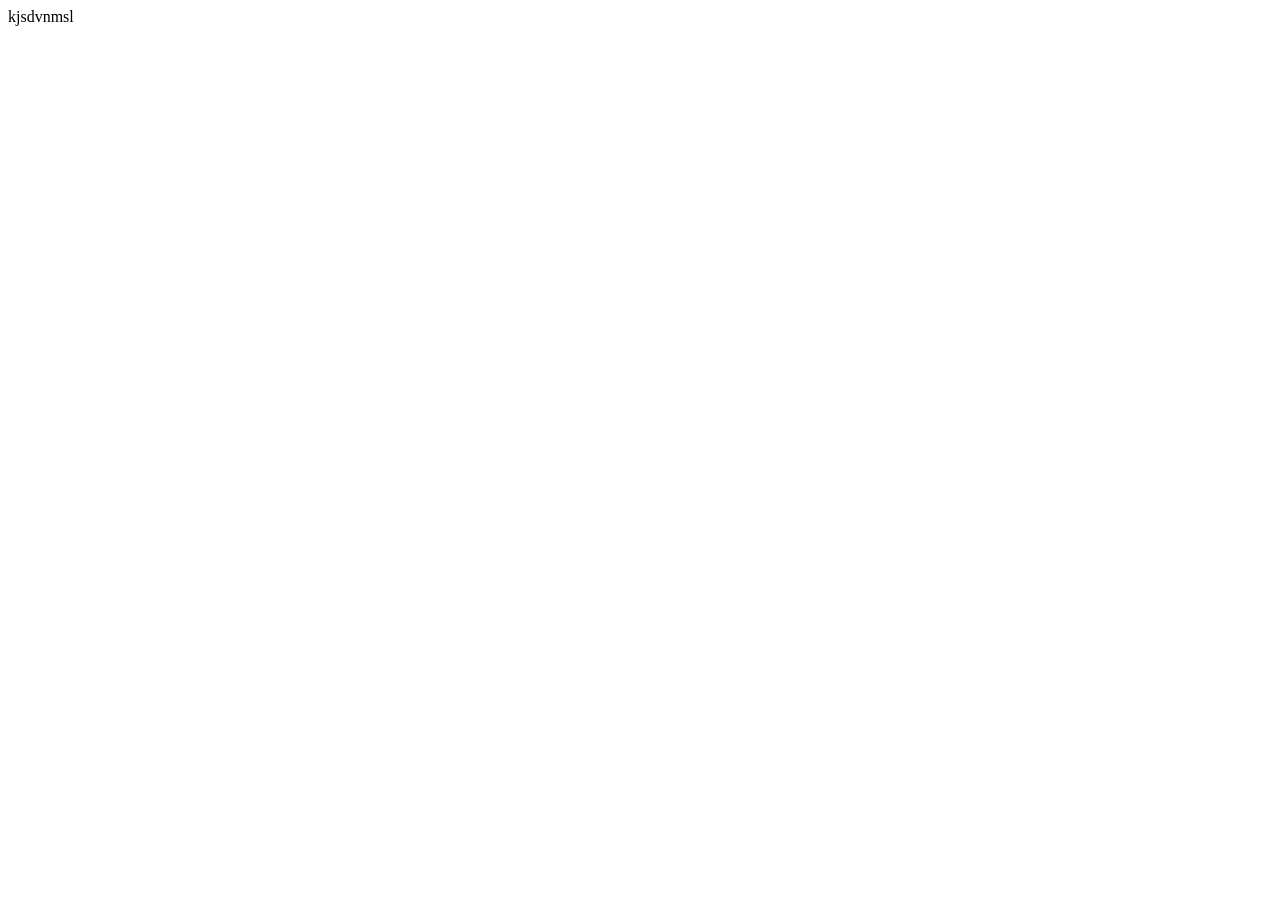
==== index.html @ e205ee7e "first commit" ====
<!DOCTYPE html>
<html lang="en">
<head>
    <meta charset="UTF-8">
    <meta name="viewport" content="width=device-width, initial-scale=1.0">
    <title>Document</title>
</head>
<body>
   kjsdvnmsl 
</body>
</html>
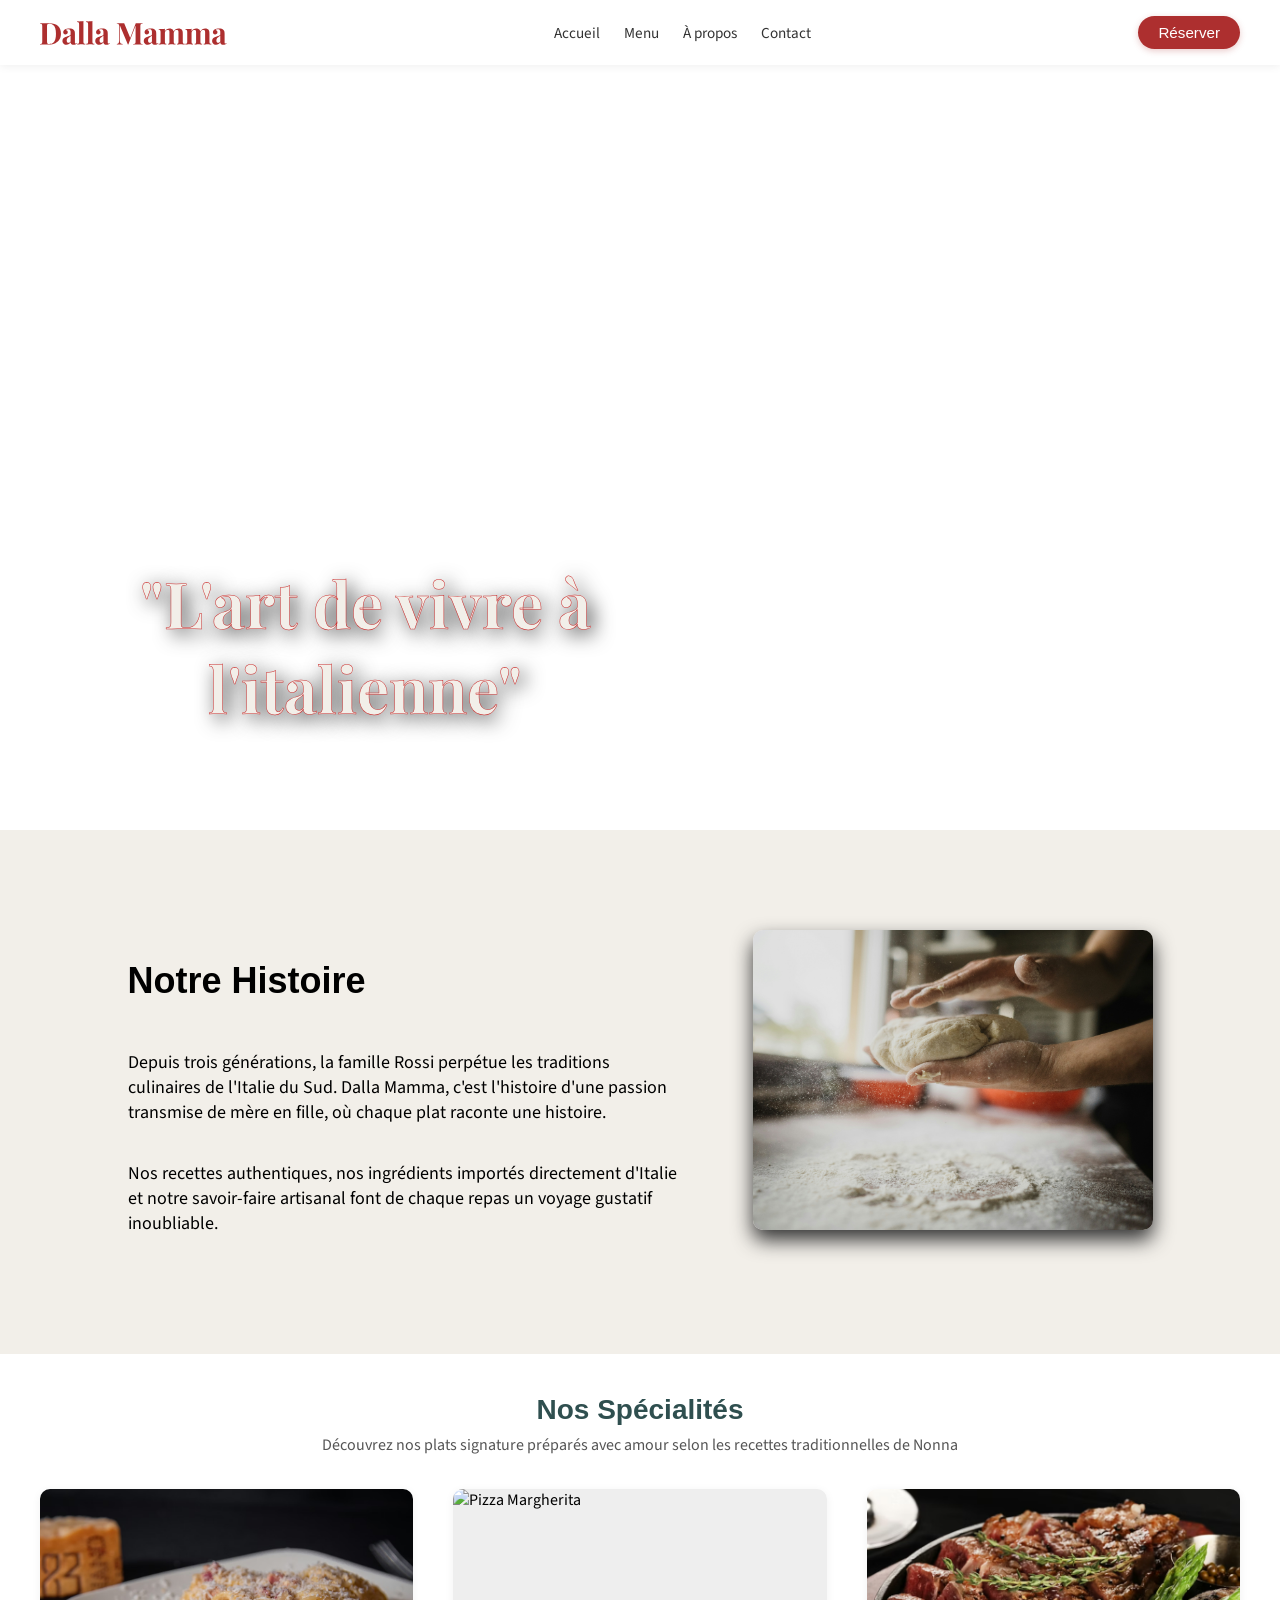
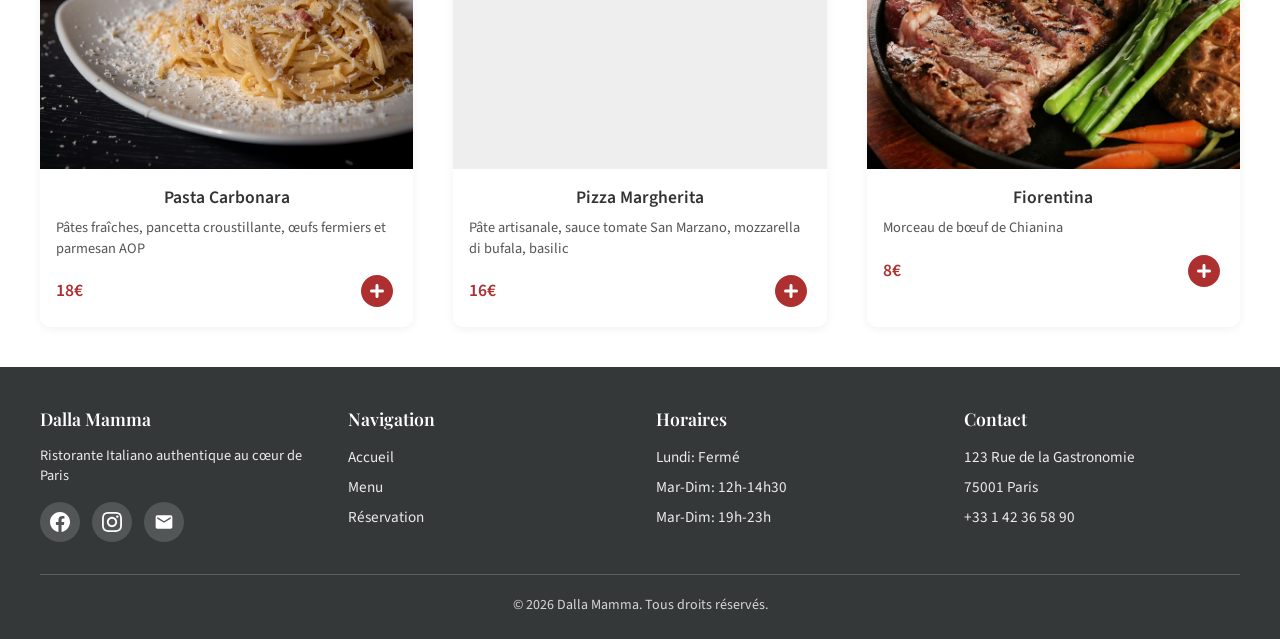
==== commit 1d637ecd: "html css 2.0" ====
--- a/index.html
+++ b/index.html
@@ -1,11 +1,139 @@
 <!DOCTYPE html>
-<html lang="en">
+<html lang="fr">
 <head>
     <meta charset="UTF-8">
     <meta name="viewport" content="width=device-width, initial-scale=1.0">
-    <title>Document</title>
+    <title>Dalla Mamma</title>
+    <link rel="stylesheet" href="style.css">
+    <link href="https://fonts.googleapis.com/css2?family=Playfair+Display:wght@500;600&family=Source+Sans+3:wght@400;600&display=swap" rel="stylesheet">
 </head>
 <body>
-   kjsdvnmsl 
+    
+    <header>
+        <nav>
+            <a href="index.html" class="nav-brand"><svg width="187" height="24" viewBox="0 0 187 24" fill="none" xmlns="http://www.w3.org/2000/svg"><path d="M9.27 2.25C13.21 2.25 16.14 3.15 18.06 4.95C19.98 6.73 20.94 9.29 20.94 12.63C20.94 14.81 20.47 16.72 19.53 18.36C18.59 19.98 17.22 21.24 15.42 22.14C13.64 23.04 11.5 23.49 9 23.49C8.68 23.49 8.26 23.48 7.74 23.46C7.22 23.44 6.68 23.43 6.12 23.43C5.56 23.41 5.06 23.4 4.62 23.4C3.74 23.4 2.87 23.41 2.01 23.43C1.17 23.43 0.5 23.45 0 23.49V22.89C0.64 22.85 1.12 22.77 1.44 22.65C1.76 22.53 1.97 22.29 2.07 21.93C2.19 21.57 2.25 21.03 2.25 20.31V5.43C2.25 4.69 2.19 4.15 2.07 3.81C1.97 3.45 1.75 3.21 1.41 3.09C1.09 2.95 0.62 2.87 0 2.85V2.25C0.5 2.27 1.17 2.3 2.01 2.34C2.87 2.36 3.72 2.36 4.56 2.34C5.28 2.32 6.09 2.3 6.99 2.28C7.91 2.26 8.67 2.25 9.27 2.25ZM9.24 2.79C8.32 2.79 7.72 2.96 7.44 3.3C7.16 3.64 7.02 4.33 7.02 5.37V20.37C7.02 21.41 7.16 22.1 7.44 22.44C7.74 22.78 8.35 22.95 9.27 22.95C10.95 22.95 12.27 22.56 13.23 21.78C14.21 20.98 14.91 19.82 15.33 18.3C15.75 16.78 15.96 14.93 15.96 12.75C15.96 10.51 15.73 8.66 15.27 7.2C14.83 5.72 14.12 4.62 13.14 3.9C12.16 3.16 10.86 2.79 9.24 2.79Z" fill="#AD2F2F"/><path d="M26.4259 23.7C25.5259 23.7 24.7759 23.53 24.1759 23.19C23.5759 22.85 23.1359 22.4 22.8559 21.84C22.5759 21.26 22.4359 20.63 22.4359 19.95C22.4359 19.09 22.6259 18.39 23.0059 17.85C23.4059 17.31 23.9159 16.87 24.5359 16.53C25.1559 16.19 25.8059 15.91 26.4859 15.69C27.1859 15.47 27.8459 15.26 28.4659 15.06C29.1059 14.84 29.6159 14.59 29.9959 14.31C30.3959 14.01 30.5959 13.63 30.5959 13.17V10.83C30.5959 10.31 30.5059 9.85 30.3259 9.45C30.1659 9.03 29.9059 8.71 29.5459 8.49C29.2059 8.27 28.7559 8.16 28.1959 8.16C27.7959 8.16 27.3959 8.22 26.9959 8.34C26.5959 8.44 26.2659 8.62 26.0059 8.88C26.5659 9.08 26.9959 9.39 27.2959 9.81C27.6159 10.21 27.7759 10.67 27.7759 11.19C27.7759 11.87 27.5359 12.41 27.0559 12.81C26.5959 13.21 26.0459 13.41 25.4059 13.41C24.6859 13.41 24.1359 13.19 23.7559 12.75C23.3959 12.29 23.2159 11.74 23.2159 11.1C23.2159 10.52 23.3559 10.04 23.6359 9.66C23.9359 9.28 24.3459 8.92 24.8659 8.58C25.4259 8.26 26.0959 8.01 26.8759 7.83C27.6759 7.65 28.5359 7.56 29.4559 7.56C30.3759 7.56 31.2059 7.66 31.9459 7.86C32.6859 8.04 33.3059 8.38 33.8059 8.88C34.2659 9.34 34.5659 9.91 34.7059 10.59C34.8459 11.25 34.9159 12.09 34.9159 13.11V21.27C34.9159 21.77 34.9659 22.12 35.0659 22.32C35.1659 22.5 35.3359 22.59 35.5759 22.59C35.7559 22.59 35.9259 22.54 36.0859 22.44C36.2659 22.34 36.4559 22.22 36.6559 22.08L36.9559 22.59C36.5359 22.95 36.0459 23.23 35.4859 23.43C34.9459 23.61 34.3359 23.7 33.6559 23.7C32.9159 23.7 32.3259 23.6 31.8859 23.4C31.4459 23.18 31.1259 22.89 30.9259 22.53C30.7459 22.17 30.6559 21.75 30.6559 21.27C30.1759 22.03 29.5959 22.63 28.9159 23.07C28.2359 23.49 27.4059 23.7 26.4259 23.7ZM28.5559 21.78C28.9559 21.78 29.3159 21.69 29.6359 21.51C29.9759 21.31 30.2959 20.99 30.5959 20.55V14.4C30.4159 14.7 30.1659 14.97 29.8459 15.21C29.5259 15.45 29.1859 15.7 28.8259 15.96C28.4659 16.2 28.1159 16.47 27.7759 16.77C27.4559 17.07 27.1959 17.44 26.9959 17.88C26.7959 18.32 26.6959 18.85 26.6959 19.47C26.6959 20.25 26.8659 20.83 27.2059 21.21C27.5459 21.59 27.9959 21.78 28.5559 21.78Z" fill="#AD2F2F"/><path d="M43.4333 0V20.7C43.4333 21.54 43.5733 22.11 43.8533 22.41C44.1533 22.71 44.6533 22.86 45.3533 22.86V23.49C44.9733 23.47 44.4033 23.45 43.6433 23.43C42.8833 23.39 42.1133 23.37 41.3333 23.37C40.5533 23.37 39.7633 23.39 38.9633 23.43C38.1833 23.45 37.5933 23.47 37.1933 23.49V22.86C37.8933 22.86 38.3833 22.71 38.6633 22.41C38.9633 22.11 39.1133 21.54 39.1133 20.7V3.6C39.1133 2.7 38.9733 2.04 38.6933 1.62C38.4333 1.18 37.9333 0.96 37.1933 0.96V0.330001C37.8333 0.39 38.4533 0.42 39.0533 0.42C39.8733 0.42 40.6533 0.39 41.3933 0.330001C42.1333 0.250001 42.8133 0.140001 43.4333 0Z" fill="#AD2F2F"/><path d="M52.4255 0V20.7C52.4255 21.54 52.5655 22.11 52.8455 22.41C53.1455 22.71 53.6455 22.86 54.3455 22.86V23.49C53.9655 23.47 53.3955 23.45 52.6355 23.43C51.8755 23.39 51.1055 23.37 50.3255 23.37C49.5455 23.37 48.7555 23.39 47.9555 23.43C47.1755 23.45 46.5855 23.47 46.1855 23.49V22.86C46.8855 22.86 47.3755 22.71 47.6555 22.41C47.9555 22.11 48.1055 21.54 48.1055 20.7V3.6C48.1055 2.7 47.9655 2.04 47.6855 1.62C47.4255 1.18 46.9255 0.96 46.1855 0.96V0.330001C46.8255 0.39 47.4455 0.42 48.0455 0.42C48.8655 0.42 49.6455 0.39 50.3855 0.330001C51.1255 0.250001 51.8055 0.140001 52.4255 0Z" fill="#AD2F2F"/><path d="M59.2619 23.7C58.3619 23.7 57.6119 23.53 57.0119 23.19C56.4119 22.85 55.9719 22.4 55.6919 21.84C55.4119 21.26 55.2719 20.63 55.2719 19.95C55.2719 19.09 55.4619 18.39 55.8419 17.85C56.2419 17.31 56.7519 16.87 57.3719 16.53C57.9919 16.19 58.6419 15.91 59.3219 15.69C60.0219 15.47 60.6819 15.26 61.3019 15.06C61.9419 14.84 62.4519 14.59 62.8319 14.31C63.2319 14.01 63.4319 13.63 63.4319 13.17V10.83C63.4319 10.31 63.3419 9.85 63.1619 9.45C63.0019 9.03 62.7419 8.71 62.3819 8.49C62.0419 8.27 61.5919 8.16 61.0319 8.16C60.6319 8.16 60.2319 8.22 59.8319 8.34C59.4319 8.44 59.1019 8.62 58.8419 8.88C59.4019 9.08 59.8319 9.39 60.1319 9.81C60.4519 10.21 60.6119 10.67 60.6119 11.19C60.6119 11.87 60.3719 12.41 59.8919 12.81C59.4319 13.21 58.8819 13.41 58.2419 13.41C57.5219 13.41 56.9719 13.19 56.5919 12.75C56.2319 12.29 56.0519 11.74 56.0519 11.1C56.0519 10.52 56.1919 10.04 56.4719 9.66C56.7719 9.28 57.1819 8.92 57.7019 8.58C58.2619 8.26 58.9319 8.01 59.7119 7.83C60.5119 7.65 61.3719 7.56 62.2919 7.56C63.2119 7.56 64.0419 7.66 64.7819 7.86C65.5219 8.04 66.1419 8.38 66.6419 8.88C67.1019 9.34 67.4019 9.91 67.5419 10.59C67.6819 11.25 67.7519 12.09 67.7519 13.11V21.27C67.7519 21.77 67.8019 22.12 67.9019 22.32C68.0019 22.5 68.1719 22.59 68.4119 22.59C68.5919 22.59 68.7619 22.54 68.9219 22.44C69.1019 22.34 69.2919 22.22 69.4919 22.08L69.7919 22.59C69.3719 22.95 68.8819 23.23 68.3219 23.43C67.7819 23.61 67.1719 23.7 66.4919 23.7C65.7519 23.7 65.1619 23.6 64.7219 23.4C64.2819 23.18 63.9619 22.89 63.7619 22.53C63.5819 22.17 63.4919 21.75 63.4919 21.27C63.0119 22.03 62.4319 22.63 61.7519 23.07C61.0719 23.49 60.2419 23.7 59.2619 23.7ZM61.3919 21.78C61.7919 21.78 62.1519 21.69 62.4719 21.51C62.8119 21.31 63.1319 20.99 63.4319 20.55V14.4C63.2519 14.7 63.0019 14.97 62.6819 15.21C62.3619 15.45 62.0219 15.7 61.6619 15.96C61.3019 16.2 60.9519 16.47 60.6119 16.77C60.2919 17.07 60.0319 17.44 59.8319 17.88C59.6319 18.32 59.5319 18.85 59.5319 19.47C59.5319 20.25 59.7019 20.83 60.0419 21.21C60.3819 21.59 60.8319 21.78 61.3919 21.78Z" fill="#AD2F2F"/><path d="M102.605 2.25V2.85C101.965 2.87 101.485 2.95 101.165 3.09C100.845 3.21 100.625 3.45 100.505 3.81C100.405 4.15 100.355 4.69 100.355 5.43V20.31C100.355 21.03 100.405 21.57 100.505 21.93C100.625 22.29 100.845 22.53 101.165 22.65C101.485 22.77 101.965 22.85 102.605 22.89V23.49C102.045 23.45 101.335 23.43 100.475 23.43C99.6347 23.41 98.7747 23.4 97.8947 23.4C96.9347 23.4 96.0347 23.41 95.1947 23.43C94.3547 23.43 93.6747 23.45 93.1547 23.49V22.89C93.8347 22.85 94.3447 22.77 94.6847 22.65C95.0447 22.53 95.2847 22.29 95.4047 21.93C95.5247 21.57 95.5847 21.03 95.5847 20.31V4.08H95.7947L88.3547 23.52H87.8747L79.7747 4.2V18.57C79.7747 19.67 79.8347 20.52 79.9547 21.12C80.0747 21.7 80.3347 22.12 80.7347 22.38C81.1547 22.62 81.8047 22.79 82.6847 22.89V23.49C82.3047 23.45 81.8047 23.43 81.1847 23.43C80.5647 23.41 79.9847 23.4 79.4447 23.4C78.9847 23.4 78.5147 23.41 78.0347 23.43C77.5547 23.43 77.1547 23.45 76.8347 23.49V22.89C77.4747 22.79 77.9547 22.62 78.2747 22.38C78.5947 22.14 78.8047 21.75 78.9047 21.21C79.0247 20.65 79.0847 19.89 79.0847 18.93V5.43C79.0847 4.69 79.0247 4.15 78.9047 3.81C78.8047 3.45 78.5847 3.21 78.2447 3.09C77.9247 2.95 77.4547 2.87 76.8347 2.85V2.25C77.1547 2.27 77.5547 2.29 78.0347 2.31C78.5147 2.33 78.9847 2.34 79.4447 2.34C80.3047 2.34 81.1447 2.33 81.9647 2.31C82.8047 2.29 83.5447 2.27 84.1847 2.25L90.4847 17.46L89.7347 18.15L95.7647 2.34C96.1047 2.34 96.4547 2.34 96.8147 2.34C97.1747 2.34 97.5347 2.34 97.8947 2.34C98.7747 2.34 99.6347 2.33 100.475 2.31C101.335 2.29 102.045 2.27 102.605 2.25Z" fill="#AD2F2F"/><path d="M107.772 23.7C106.872 23.7 106.122 23.53 105.522 23.19C104.922 22.85 104.482 22.4 104.202 21.84C103.922 21.26 103.782 20.63 103.782 19.95C103.782 19.09 103.972 18.39 104.352 17.85C104.752 17.31 105.262 16.87 105.882 16.53C106.502 16.19 107.152 15.91 107.832 15.69C108.532 15.47 109.192 15.26 109.812 15.06C110.452 14.84 110.962 14.59 111.342 14.31C111.742 14.01 111.942 13.63 111.942 13.17V10.83C111.942 10.31 111.852 9.85 111.672 9.45C111.512 9.03 111.252 8.71 110.892 8.49C110.552 8.27 110.102 8.16 109.542 8.16C109.142 8.16 108.742 8.22 108.342 8.34C107.942 8.44 107.612 8.62 107.352 8.88C107.912 9.08 108.342 9.39 108.642 9.81C108.962 10.21 109.122 10.67 109.122 11.19C109.122 11.87 108.882 12.41 108.402 12.81C107.942 13.21 107.392 13.41 106.752 13.41C106.032 13.41 105.482 13.19 105.102 12.75C104.742 12.29 104.562 11.74 104.562 11.1C104.562 10.52 104.702 10.04 104.982 9.66C105.282 9.28 105.692 8.92 106.212 8.58C106.772 8.26 107.442 8.01 108.222 7.83C109.022 7.65 109.882 7.56 110.802 7.56C111.722 7.56 112.552 7.66 113.292 7.86C114.032 8.04 114.652 8.38 115.152 8.88C115.612 9.34 115.912 9.91 116.052 10.59C116.192 11.25 116.262 12.09 116.262 13.11V21.27C116.262 21.77 116.312 22.12 116.412 22.32C116.512 22.5 116.682 22.59 116.922 22.59C117.102 22.59 117.272 22.54 117.432 22.44C117.612 22.34 117.802 22.22 118.002 22.08L118.302 22.59C117.882 22.95 117.392 23.23 116.832 23.43C116.292 23.61 115.682 23.7 115.002 23.7C114.262 23.7 113.672 23.6 113.232 23.4C112.792 23.18 112.472 22.89 112.272 22.53C112.092 22.17 112.002 21.75 112.002 21.27C111.522 22.03 110.942 22.63 110.262 23.07C109.582 23.49 108.752 23.7 107.772 23.7ZM109.902 21.78C110.302 21.78 110.662 21.69 110.982 21.51C111.322 21.31 111.642 20.99 111.942 20.55V14.4C111.762 14.7 111.512 14.97 111.192 15.21C110.872 15.45 110.532 15.7 110.172 15.96C109.812 16.2 109.462 16.47 109.122 16.77C108.802 17.07 108.542 17.44 108.342 17.88C108.142 18.32 108.042 18.85 108.042 19.47C108.042 20.25 108.212 20.83 108.552 21.21C108.892 21.59 109.342 21.78 109.902 21.78Z" fill="#AD2F2F"/><path d="M129.549 7.56C130.389 7.56 131.069 7.67 131.589 7.89C132.109 8.09 132.529 8.37 132.849 8.73C133.169 9.11 133.399 9.61 133.539 10.23C133.679 10.83 133.749 11.63 133.749 12.63V20.7C133.749 21.54 133.879 22.11 134.139 22.41C134.399 22.71 134.849 22.86 135.489 22.86V23.49C135.129 23.47 134.579 23.45 133.839 23.43C133.119 23.39 132.409 23.37 131.709 23.37C130.989 23.37 130.279 23.39 129.579 23.43C128.879 23.45 128.349 23.47 127.989 23.49V22.86C128.529 22.86 128.899 22.71 129.099 22.41C129.319 22.11 129.429 21.54 129.429 20.7V11.37C129.429 10.87 129.389 10.44 129.309 10.08C129.229 9.7 129.069 9.41 128.829 9.21C128.609 8.99 128.269 8.88 127.809 8.88C127.289 8.88 126.809 9.03 126.369 9.33C125.929 9.63 125.569 10.05 125.289 10.59C125.029 11.11 124.899 11.7 124.899 12.36V20.7C124.899 21.54 125.009 22.11 125.229 22.41C125.449 22.71 125.819 22.86 126.339 22.86V23.49C126.019 23.47 125.519 23.45 124.839 23.43C124.179 23.39 123.499 23.37 122.799 23.37C122.039 23.37 121.259 23.39 120.459 23.43C119.659 23.45 119.059 23.47 118.659 23.49V22.86C119.359 22.86 119.849 22.71 120.129 22.41C120.429 22.11 120.579 21.54 120.579 20.7V11.25C120.579 10.35 120.439 9.69 120.159 9.27C119.899 8.83 119.399 8.61 118.659 8.61V7.98C119.299 8.04 119.919 8.07 120.519 8.07C121.359 8.07 122.139 8.04 122.859 7.98C123.599 7.9 124.279 7.79 124.899 7.65V10.35C125.379 9.35 126.029 8.64 126.849 8.22C127.669 7.78 128.569 7.56 129.549 7.56ZM138.579 7.56C139.419 7.56 140.099 7.67 140.619 7.89C141.139 8.09 141.559 8.37 141.879 8.73C142.199 9.11 142.429 9.61 142.569 10.23C142.709 10.83 142.779 11.63 142.779 12.63V20.7C142.779 21.54 142.919 22.11 143.199 22.41C143.499 22.71 143.999 22.86 144.699 22.86V23.49C144.319 23.47 143.749 23.45 142.989 23.43C142.229 23.39 141.479 23.37 140.739 23.37C140.019 23.37 139.309 23.39 138.609 23.43C137.909 23.45 137.379 23.47 137.019 23.49V22.86C137.559 22.86 137.929 22.71 138.129 22.41C138.349 22.11 138.459 21.54 138.459 20.7V11.37C138.459 10.87 138.409 10.44 138.309 10.08C138.229 9.7 138.059 9.41 137.799 9.21C137.559 8.99 137.179 8.88 136.659 8.88C136.139 8.88 135.659 9.04 135.219 9.36C134.779 9.68 134.419 10.11 134.139 10.65C133.879 11.19 133.739 11.79 133.719 12.45L133.569 10.62C134.109 9.42 134.819 8.61 135.699 8.19C136.599 7.77 137.559 7.56 138.579 7.56Z" fill="#AD2F2F"/><path d="M156.207 7.56C157.047 7.56 157.727 7.67 158.247 7.89C158.767 8.09 159.187 8.37 159.507 8.73C159.827 9.11 160.057 9.61 160.197 10.23C160.337 10.83 160.407 11.63 160.407 12.63V20.7C160.407 21.54 160.537 22.11 160.797 22.41C161.057 22.71 161.507 22.86 162.147 22.86V23.49C161.787 23.47 161.237 23.45 160.497 23.43C159.777 23.39 159.067 23.37 158.367 23.37C157.647 23.37 156.937 23.39 156.237 23.43C155.537 23.45 155.007 23.47 154.647 23.49V22.86C155.187 22.86 155.557 22.71 155.757 22.41C155.977 22.11 156.087 21.54 156.087 20.7V11.37C156.087 10.87 156.047 10.44 155.967 10.08C155.887 9.7 155.727 9.41 155.487 9.21C155.267 8.99 154.927 8.88 154.467 8.88C153.947 8.88 153.467 9.03 153.027 9.33C152.587 9.63 152.227 10.05 151.947 10.59C151.687 11.11 151.557 11.7 151.557 12.36V20.7C151.557 21.54 151.667 22.11 151.887 22.41C152.107 22.71 152.477 22.86 152.997 22.86V23.49C152.677 23.47 152.177 23.45 151.497 23.43C150.837 23.39 150.157 23.37 149.457 23.37C148.697 23.37 147.917 23.39 147.117 23.43C146.317 23.45 145.717 23.47 145.317 23.49V22.86C146.017 22.86 146.507 22.71 146.787 22.41C147.087 22.11 147.237 21.54 147.237 20.7V11.25C147.237 10.35 147.097 9.69 146.817 9.27C146.557 8.83 146.057 8.61 145.317 8.61V7.98C145.957 8.04 146.577 8.07 147.177 8.07C148.017 8.07 148.797 8.04 149.517 7.98C150.257 7.9 150.937 7.79 151.557 7.65V10.35C152.037 9.35 152.687 8.64 153.507 8.22C154.327 7.78 155.227 7.56 156.207 7.56ZM165.237 7.56C166.077 7.56 166.757 7.67 167.277 7.89C167.797 8.09 168.217 8.37 168.537 8.73C168.857 9.11 169.087 9.61 169.227 10.23C169.367 10.83 169.437 11.63 169.437 12.63V20.7C169.437 21.54 169.577 22.11 169.857 22.41C170.157 22.71 170.657 22.86 171.357 22.86V23.49C170.977 23.47 170.407 23.45 169.647 23.43C168.887 23.39 168.137 23.37 167.397 23.37C166.677 23.37 165.967 23.39 165.267 23.43C164.567 23.45 164.037 23.47 163.677 23.49V22.86C164.217 22.86 164.587 22.71 164.787 22.41C165.007 22.11 165.117 21.54 165.117 20.7V11.37C165.117 10.87 165.067 10.44 164.967 10.08C164.887 9.7 164.717 9.41 164.457 9.21C164.217 8.99 163.837 8.88 163.317 8.88C162.797 8.88 162.317 9.04 161.877 9.36C161.437 9.68 161.077 10.11 160.797 10.65C160.537 11.19 160.397 11.79 160.377 12.45L160.227 10.62C160.767 9.42 161.477 8.61 162.357 8.19C163.257 7.77 164.217 7.56 165.237 7.56Z" fill="#AD2F2F"/><path d="M176.115 23.7C175.215 23.7 174.465 23.53 173.865 23.19C173.265 22.85 172.825 22.4 172.545 21.84C172.265 21.26 172.125 20.63 172.125 19.95C172.125 19.09 172.315 18.39 172.695 17.85C173.095 17.31 173.605 16.87 174.225 16.53C174.845 16.19 175.495 15.91 176.175 15.69C176.875 15.47 177.535 15.26 178.155 15.06C178.795 14.84 179.305 14.59 179.685 14.31C180.085 14.01 180.285 13.63 180.285 13.17V10.83C180.285 10.31 180.195 9.85 180.015 9.45C179.855 9.03 179.595 8.71 179.235 8.49C178.895 8.27 178.445 8.16 177.885 8.16C177.485 8.16 177.085 8.22 176.685 8.34C176.285 8.44 175.955 8.62 175.695 8.88C176.255 9.08 176.685 9.39 176.985 9.81C177.305 10.21 177.465 10.67 177.465 11.19C177.465 11.87 177.225 12.41 176.745 12.81C176.285 13.21 175.735 13.41 175.095 13.41C174.375 13.41 173.825 13.19 173.445 12.75C173.085 12.29 172.905 11.74 172.905 11.1C172.905 10.52 173.045 10.04 173.325 9.66C173.625 9.28 174.035 8.92 174.555 8.58C175.115 8.26 175.785 8.01 176.565 7.83C177.365 7.65 178.225 7.56 179.145 7.56C180.065 7.56 180.895 7.66 181.635 7.86C182.375 8.04 182.995 8.38 183.495 8.88C183.955 9.34 184.255 9.91 184.395 10.59C184.535 11.25 184.605 12.09 184.605 13.11V21.27C184.605 21.77 184.655 22.12 184.755 22.32C184.855 22.5 185.025 22.59 185.265 22.59C185.445 22.59 185.615 22.54 185.775 22.44C185.955 22.34 186.145 22.22 186.345 22.08L186.645 22.59C186.225 22.95 185.735 23.23 185.175 23.43C184.635 23.61 184.025 23.7 183.345 23.7C182.605 23.7 182.015 23.6 181.575 23.4C181.135 23.18 180.815 22.89 180.615 22.53C180.435 22.17 180.345 21.75 180.345 21.27C179.865 22.03 179.285 22.63 178.605 23.07C177.925 23.49 177.095 23.7 176.115 23.7ZM178.245 21.78C178.645 21.78 179.005 21.69 179.325 21.51C179.665 21.31 179.985 20.99 180.285 20.55V14.4C180.105 14.7 179.855 14.97 179.535 15.21C179.215 15.45 178.875 15.7 178.515 15.96C178.155 16.2 177.805 16.47 177.465 16.77C177.145 17.07 176.885 17.44 176.685 17.88C176.485 18.32 176.385 18.85 176.385 19.47C176.385 20.25 176.555 20.83 176.895 21.21C177.235 21.59 177.685 21.78 178.245 21.78Z" fill="#AD2F2F"/></svg></a>
+            <ul>
+                <li><a href="index.html">Accueil</a></li>
+                <li><a href="Menu.html">Menu</a></li>
+                <li><a href="about.html">À propos</a></li>
+                <li><a href="contact.html">Contact</a></li>
+            </ul>
+            <button type="button" class="nav-cta">Réserver</button>
+        </nav>
+
+    </header>
+
+    <main>
+
+        <section id="zone-flot">
+            <h1>"L'art de vivre à l'italienne" </h1>
+        </section>
+
+        <section id="notre_histoire">
+
+            <article>
+                
+                <h2>Notre Histoire</h2>
+                <p>Depuis trois générations, la famille Rossi perpétue les traditions 
+                    culinaires de l'Italie du Sud. Dalla Mamma, c'est l'histoire d'une 
+                    passion transmise de mère en fille, où chaque plat raconte une 
+                    histoire.</p>
+
+                    <p>Nos recettes authentiques, nos ingrédients importés directement 
+                        d'Italie et notre savoir-faire artisanal font de chaque repas un 
+                        voyage gustatif inoubliable.</p>
+
+            </article>
+
+            <img src="img/impasto.jpg" alt="patte a pizza">
+
+        </section>
+
+        <section class="main-menu">
+
+            <h2>Nos Spécialités</h2>
+            <h3>Découvrez nos plats signature préparés avec amour selon les recettes traditionnelles de Nonna</h3>
+
+            <div class="menu-grid">
+                <figure class="carte-plat">
+                    <img src="img/carbonara.png" alt="Pasta Carbonara">
+                    <div class="carte-contenu">
+                        <h3>Pasta Carbonara</h3>
+                        <p>Pâtes fraîches, pancetta croustillante, œufs fermiers et parmesan AOP</p>
+                        <div class="carte-bas">
+                            <span class="prix">18€</span>
+                            <button type="button" class="bouton-plus"><svg width="20" height="20" viewBox="0 0 20 20" fill="none"><path d="M10 20C12.6522 20 15.1957 18.9464 17.0711 17.0711C18.9464 15.1957 20 12.6522 20 10C20 7.34784 18.9464 4.8043 17.0711 2.92893C15.1957 1.05357 12.6522 0 10 0C7.34784 0 4.8043 1.05357 2.92893 2.92893C1.05357 4.8043 0 7.34784 0 10C0 12.6522 1.05357 15.1957 2.92893 17.0711C4.8043 18.9464 7.34784 20 10 20ZM9.0625 13.4375V10.9375H6.5625C6.04297 10.9375 5.625 10.5195 5.625 10C5.625 9.48047 6.04297 9.0625 6.5625 9.0625H9.0625V6.5625C9.0625 6.04297 9.48047 5.625 10 5.625C10.5195 5.625 10.9375 6.04297 10.9375 6.5625V9.0625H13.4375C13.957 9.0625 14.375 9.48047 14.375 10C14.375 10.5195 13.957 10.9375 13.4375 10.9375H10.9375V13.4375C10.9375 13.957 10.5195 14.375 10 14.375C9.48047 14.375 9.0625 13.957 9.0625 13.4375Z" fill="#AD2F2F"/></svg></button>
+                        </div>
+                    </div>
+                </figure>
+                <figure class="carte-plat">
+                    <img src="img/pizza-margharita.png" alt="Pizza Margherita">
+                    <div class="carte-contenu">
+                        <h3>Pizza Margherita</h3>
+                        <p>Pâte artisanale, sauce tomate San Marzano, mozzarella di bufala, basilic</p>
+                        <div class="carte-bas">
+                            <span class="prix">16€</span>
+                            <button type="button" class="bouton-plus"><svg width="20" height="20" viewBox="0 0 20 20" fill="none"><path d="M10 20C12.6522 20 15.1957 18.9464 17.0711 17.0711C18.9464 15.1957 20 12.6522 20 10C20 7.34784 18.9464 4.8043 17.0711 2.92893C15.1957 1.05357 12.6522 0 10 0C7.34784 0 4.8043 1.05357 2.92893 2.92893C1.05357 4.8043 0 7.34784 0 10C0 12.6522 1.05357 15.1957 2.92893 17.0711C4.8043 18.9464 7.34784 20 10 20ZM9.0625 13.4375V10.9375H6.5625C6.04297 10.9375 5.625 10.5195 5.625 10C5.625 9.48047 6.04297 9.0625 6.5625 9.0625H9.0625V6.5625C9.0625 6.04297 9.48047 5.625 10 5.625C10.5195 5.625 10.9375 6.04297 10.9375 6.5625V9.0625H13.4375C13.957 9.0625 14.375 9.48047 14.375 10C14.375 10.5195 13.957 10.9375 13.4375 10.9375H10.9375V13.4375C10.9375 13.957 10.5195 14.375 10 14.375C9.48047 14.375 9.0625 13.957 9.0625 13.4375Z" fill="#AD2F2F"/></svg></button>
+                        </div>
+                    </div>
+                </figure>
+                <figure class="carte-plat">
+                    <img src="img/fiorentina.png" alt="Fiorentina">
+                    <div class="carte-contenu">
+                        <h3>Fiorentina</h3>
+                        <p>Morceau de bœuf de Chianina</p>
+                        <div class="carte-bas">
+                            <span class="prix">8€</span>
+                            <button type="button" class="bouton-plus"><svg width="20" height="20" viewBox="0 0 20 20" fill="none"><path d="M10 20C12.6522 20 15.1957 18.9464 17.0711 17.0711C18.9464 15.1957 20 12.6522 20 10C20 7.34784 18.9464 4.8043 17.0711 2.92893C15.1957 1.05357 12.6522 0 10 0C7.34784 0 4.8043 1.05357 2.92893 2.92893C1.05357 4.8043 0 7.34784 0 10C0 12.6522 1.05357 15.1957 2.92893 17.0711C4.8043 18.9464 7.34784 20 10 20ZM9.0625 13.4375V10.9375H6.5625C6.04297 10.9375 5.625 10.5195 5.625 10C5.625 9.48047 6.04297 9.0625 6.5625 9.0625H9.0625V6.5625C9.0625 6.04297 9.48047 5.625 10 5.625C10.5195 5.625 10.9375 6.04297 10.9375 6.5625V9.0625H13.4375C13.957 9.0625 14.375 9.48047 14.375 10C14.375 10.5195 13.957 10.9375 13.4375 10.9375H10.9375V13.4375C10.9375 13.957 10.5195 14.375 10 14.375C9.48047 14.375 9.0625 13.957 9.0625 13.4375Z" fill="#AD2F2F"/></svg></button>
+                        </div>
+                    </div>
+                </figure>
+
+        </section>
+
+    </main>
+
+    <footer>
+        <div class="footer-wrap">
+            <div class="footer-grid">
+                <div class="footer-col footer-brand">
+                    <h3 class="footer-title">Dalla Mamma</h3>
+                    <p class="footer-tagline">Ristorante Italiano authentique au cœur de Paris</p>
+                    <div class="footer-social">
+                        <a href="#" class="footer-icon"><svg width="20" height="20" viewBox="0 0 24 24" fill="#fff"><path d="M24 12.073c0-6.627-5.373-12-12-12s-12 5.373-12 12c0 5.99 4.388 10.954 10.125 11.854v-8.385H7.078v-3.47h3.047V9.43c0-3.007 1.792-4.669 4.533-4.669 1.312 0 2.686.235 2.686.235v2.953H15.83c-1.491 0-1.956.925-1.956 1.874v2.25h3.328l-.532 3.47h-2.796v8.385C19.612 23.027 24 18.062 24 12.073z"/></svg></a>
+                        <a href="#" class="footer-icon"><svg width="20" height="20" viewBox="0 0 24 24" fill="#fff"><path d="M12 2.163c3.204 0 3.584.012 4.85.07 3.252.148 4.771 1.691 4.919 4.919.058 1.265.069 1.645.069 4.849 0 3.205-.012 3.584-.069 4.849-.149 3.225-1.664 4.771-4.919 4.919-1.266.058-1.644.07-4.85.07-3.204 0-3.584-.012-4.849-.07-3.26-.149-4.771-1.699-4.919-4.92-.058-1.265-.07-1.644-.07-4.849 0-3.204.013-3.583.07-4.849.149-3.227 1.664-4.771 4.919-4.919 1.266-.057 1.645-.069 4.849-.069zm0-2.163c-3.259 0-3.667.014-4.947.072-4.358.2-6.78 2.618-6.98 6.98-.059 1.281-.073 1.689-.073 4.948 0 3.259.014 3.668.072 4.948.2 4.358 2.618 6.78 6.98 6.98 1.281.058 1.689.072 4.948.072 3.259 0 3.668-.014 4.948-.072 4.354-.2 6.782-2.618 6.979-6.98.059-1.28.073-1.689.073-4.948 0-3.259-.014-3.667-.072-4.947-.196-4.354-2.617-6.78-6.979-6.98-1.281-.059-1.69-.073-4.949-.073zm0 5.838c-3.403 0-6.162 2.759-6.162 6.162s2.759 6.163 6.162 6.163 6.162-2.759 6.162-6.163c0-3.403-2.759-6.162-6.162-6.162zm0 10.162c-2.209 0-4-1.79-4-4 0-2.209 1.791-4 4-4s4 1.791 4 4c0 2.21-1.791 4-4 4zm6.406-11.845c-.796 0-1.441.645-1.441 1.44s.645 1.44 1.441 1.44c.795 0 1.439-.645 1.439-1.44s-.644-1.44-1.439-1.44z"/></svg></a>
+                        <a href="contact.html" class="footer-icon"><svg width="20" height="20" viewBox="0 0 24 24" fill="#fff"><path d="M20 4H4c-1.1 0-2 .9-2 2v12c0 1.1.9 2 2 2h16c1.1 0 2-.9 2-2V6c0-1.1-.9-2-2-2zm0 4l-8 5-8-5V6l8 5 8-5v2z"/></svg></a>
+                    </div>
+                </div>
+                <div class="footer-col">
+                    <h3 class="footer-title">Navigation</h3>
+                    <ul class="footer-links">
+                        <li><a href="index.html">Accueil</a></li>
+                        <li><a href="Menu.html">Menu</a></li>
+                        <li><a href="contact.html">Réservation</a></li>
+                    </ul>
+                </div>
+                <div class="footer-col">
+                    <h3 class="footer-title">Horaires</h3>
+                    <ul class="footer-list">
+                        <li>Lundi: Fermé</li>
+                        <li>Mar-Dim: 12h-14h30</li>
+                        <li>Mar-Dim: 19h-23h</li>
+                    </ul>
+                </div>
+                <div class="footer-col">
+                    <h3 class="footer-title">Contact</h3>
+                    <ul class="footer-list">
+                        <li>123 Rue de la Gastronomie</li>
+                        <li>75001 Paris</li>
+                        <li>+33 1 42 36 58 90</li>
+                    </ul>
+                </div>
+            </div>
+            <hr class="footer-divider">
+            <p class="footer-copy">© 2026 Dalla Mamma. Tous droits réservés.</p>
+        </div>
+    </footer>
+
 </body>
 </html>
--- a/style.css
+++ b/style.css
@@ -0,0 +1,372 @@
+html, body {
+    margin: 0;
+    padding: 0;
+    font-family: "Source Sans 3", sans-serif;
+    
+  }
+
+  h1, h2, h3, .nav-brand {
+    font-family: "Playfair Display", Georgia, serif;
+  }
+
+  h1 {
+    text-align: center;
+    color: #f2efe9;
+    font-size: 64px;
+    margin: 400px 550px 0 0;
+    text-shadow: 5px 5px 20px rgba(0,0,0,0.8);
+    -webkit-text-stroke: 0.5px rgb(204, 44, 44);
+  }
+
+  h2 {
+    font-size: 36px;
+    font-family: sans-serif;
+  }
+
+  p {
+    font-size: 18px
+}
+
+  header {
+    position: fixed;
+    top: 0;
+    left: 0;
+    right: 0;
+    z-index: 100;
+    width: 100%;
+    background-color: white;
+    box-shadow: 0 2px 8px rgba(0,0,0,0.06);
+  }
+
+  body {
+    padding-top: 60px;
+  }
+
+
+
+  header nav {
+    display: flex;
+    align-items: center;
+    justify-content: space-between;
+    max-width: 1200px;
+    margin-left: auto;
+    margin-right: auto;
+    padding: 1rem 1.5rem;
+    gap: 1.5rem;
+  }
+
+  .nav-brand {
+    font-size: 1.4rem;
+    font-weight: 400;
+    color: #AD2F2F;
+    text-decoration: none;
+    display: flex;
+    align-items: center;
+  }
+
+  .nav-brand svg {
+    height: 24px;
+    width: auto;
+    display: block;
+  }
+  
+  header nav ul {
+    display: flex;
+    list-style: none;
+    margin: 0;
+    padding: 0;
+    gap: 1.5rem;
+  }
+  
+  header nav a {
+    color: #333;
+    text-decoration: none;
+    font-size: 0.95rem;
+  }
+  
+  header nav a:hover {
+    color: #AD2F2F;
+  }
+  
+  .nav-cta {
+    background-color: #AD2F2F;
+    color: white;
+    border: none;
+    padding: 0.5rem 1.25rem;
+    border-radius: 999px;
+    font-size: 0.95rem;
+    cursor: pointer;
+    box-shadow: 0 2px 6px rgba(173,47,47,0.25);
+  }
+  
+  .nav-cta:hover {
+    background-color: #AD2F2F;
+  }
+ /*fin nav*/
+
+ #zone-flot {
+    background-image: url(img/cuoco.jpg);
+    padding:100px ;
+    background-size: 100%;
+    background-repeat: no-repeat;
+    background-position: center;
+}
+
+#notre_histoire {
+    display: flex;
+    justify-content: space-around;
+    padding: 100px 90px ;
+    background-color: #F2EFE9;
+
+}
+
+#notre_histoire img {
+    width: 400px;
+    height: 300px;
+    border-radius: 10px;
+    box-shadow:0px 10px 20px #333;
+}
+
+#notre_histoire article {
+    display: flex;
+    flex-direction: column;
+    max-width:50% ;
+}
+
+.menu-grid {
+    display: grid;
+    grid-template-columns: 1fr 1fr 1fr;
+    gap: 2.5rem;
+  }
+
+  .main-menu {
+    
+    padding: 2.5rem 1.5rem;
+    max-width: 1200px;
+    margin-left: auto;
+    margin-right: auto;
+  }
+
+  /* Une carte = une image + un bloc texte en dessous */
+.carte-plat {
+    margin: 0;
+    background-color: white;
+    border-radius: 10px;
+    box-shadow: 0 2px 10px rgba(0,0,0,0.06);
+    overflow: hidden;
+    display: flex;
+    flex-direction: column;
+    transition: transform 0.5s ease;
+  }
+
+  .carte-plat:hover {
+    transform: scale(1.05);
+  }
+
+  .carte-plat img {
+    width: 100%;
+    height: auto;
+    aspect-ratio: 4 / 3;
+    object-fit: cover;
+    object-position: center center;
+    display: block;
+    background-color: #eee;
+  }
+
+  .main-menu h2 {
+    text-align: center;
+    color: #2F4F4F;
+    font-size: 1.75rem;
+    margin: 0 0 0.5rem 0;
+  }
+  
+  .main-menu h3 {
+    text-align: center;
+    font-family: "Source Sans 3", sans-serif;
+    font-size: 1rem;
+    font-weight: 400;
+    color: #555;
+    margin: 0 0 2rem 0;
+    line-height: 1.45;
+  }
+
+  .carte-contenu {
+    padding: 1rem;
+    display: flex;
+    flex-direction: column;
+    gap: 0.5rem;
+
+  }
+  
+  .carte-plat h3 {
+    font-family: "Source Sans 3", sans-serif;
+    font-size: 1.1rem;
+    font-weight: 600;
+    margin: 0;
+    color: #333;
+  }
+  
+  .carte-plat p {
+    font-size: 0.9rem;
+    color: #555;
+    margin: 0;
+    line-height: 1.4;
+  }
+
+  /* En bas de la carte : prix à gauche, bouton + à droite */
+.carte-bas {
+  display: flex;
+  align-items: center;
+  justify-content: space-between;
+  margin-top: 0.25rem;
+}
+
+.prix {
+  font-size: 1.1rem;
+  font-weight: 600;
+  color: #AD2F2F;
+}
+
+.bouton-plus {
+  width: 40px;
+  height: 40px;
+  border: none;
+  background: none;
+  cursor: pointer;
+  display: flex;
+  align-items: center;
+  justify-content: center;
+  padding: 0;
+}
+
+.bouton-plus svg {
+  width: 32px;
+  height: 32px;
+  display: block;
+}
+
+.bouton-plus:hover svg path {
+  fill: #8B2828;
+}
+
+/*debut footer*/
+
+footer {
+    font-family: "Source Sans 3", sans-serif;
+    background-color: #353839;
+    color: white;
+    padding: 2.5rem 1.5rem 1.5rem;
+  }
+  
+  .footer-wrap {
+    max-width: 1200px;
+    margin-left: auto;
+    margin-right: auto;
+  }
+  
+  .footer-grid {
+    display: grid;
+    grid-template-columns: 1fr 1fr 1fr 1fr;
+    gap: 2rem;
+    margin-bottom: 2rem;
+  }
+  
+  .footer-col .footer-title {
+    font-family: "Playfair Display", Georgia, serif;
+    font-size: 1.1rem;
+    font-weight: 600;
+    margin: 0 0 1rem 0;
+    color: white;
+  }
+  
+  .footer-tagline {
+    font-size: 0.9rem;
+    color: rgba(255,255,255,0.9);
+    margin: 0 0 1rem 0;
+    line-height: 1.4;
+  }
+  
+  .footer-social {
+    display: flex;
+    gap: 0.75rem;
+  }
+  
+  .footer-icon {
+    display: flex;
+    align-items: center;
+    justify-content: center;
+    width: 40px;
+    height: 40px;
+    border-radius: 50%;
+    background: rgba(255,255,255,0.15);
+    color: white;
+    text-decoration: none;
+  }
+  
+  .footer-icon:hover {
+    background: rgba(255,255,255,0.25);
+  }
+  
+  .footer-icon svg {
+    flex-shrink: 0;
+    fill: white;
+  }
+  
+  .footer-links,
+  .footer-list {
+    list-style: none;
+    margin: 0;
+    padding: 0;
+  }
+  
+  .footer-links li,
+  .footer-list li {
+    margin-bottom: 0.5rem;
+  }
+  
+  .footer-links a {
+    color: rgba(255,255,255,0.9);
+    text-decoration: none;
+    font-size: 0.95rem;
+  }
+  
+  .footer-links a:hover {
+    color: white;
+  }
+  
+  .footer-list li {
+    color: rgba(255,255,255,0.9);
+    font-size: 0.95rem;
+  }
+  
+  .footer-divider {
+    border: none;
+    border-top: 1px solid rgba(255,255,255,0.2);
+    margin: 0 0 1.25rem 0;
+  }
+  
+  .footer-copy {
+    text-align: center;
+    font-size: 0.875rem;
+    color: rgba(255,255,255,0.8);
+    margin: 0;
+  }
+  
+  @media (max-width: 768px) {
+    .footer-grid {
+      grid-template-columns: 1fr 1fr;
+      gap: 1.5rem;
+    }
+  }
+  
+  @media (max-width: 480px) {
+    .footer-grid {
+      grid-template-columns: 1fr;
+    }
+  }
+
+
+
+  
+    
+  
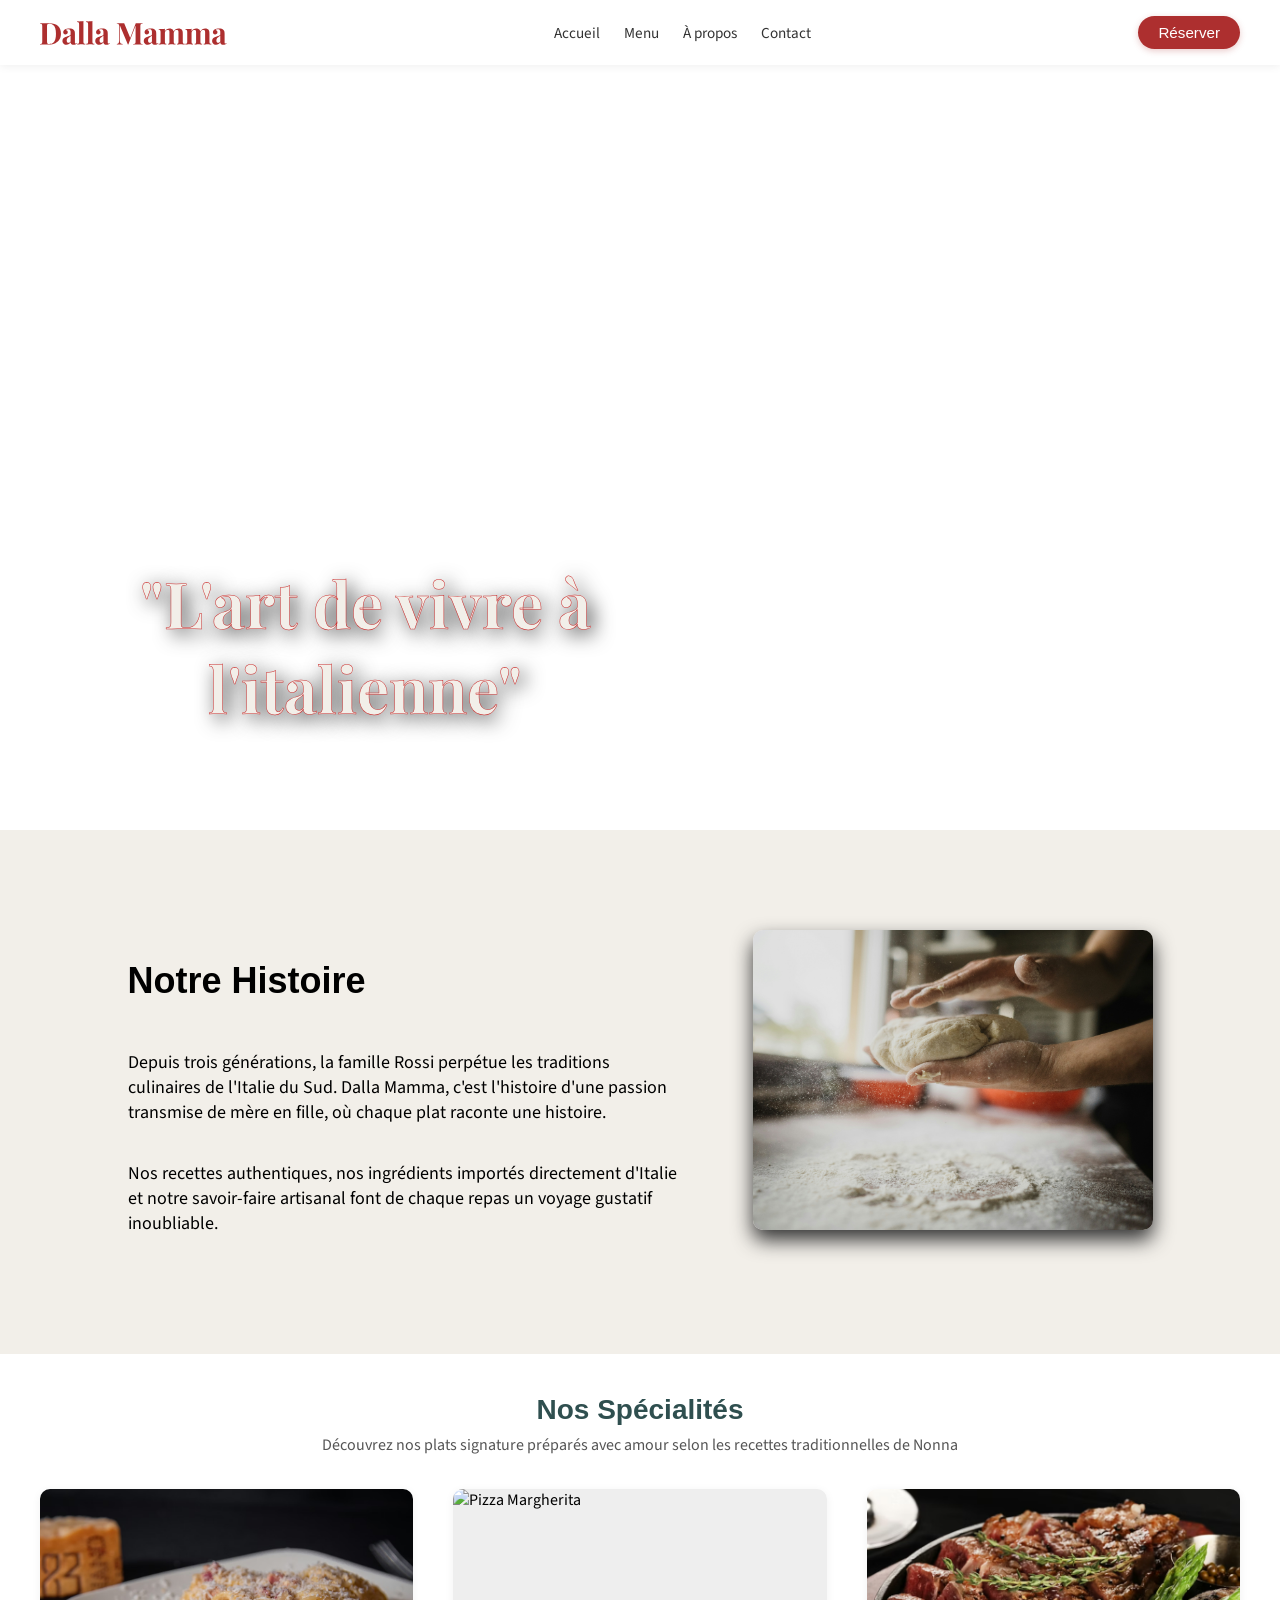
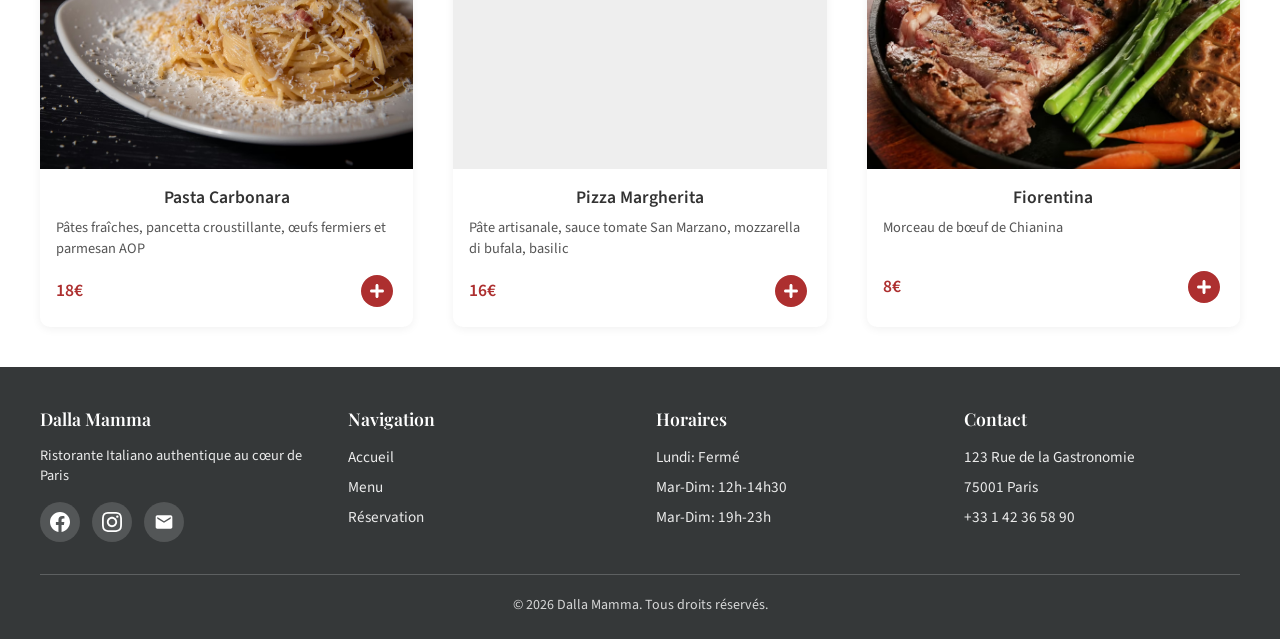
==== commit 7603b524: "site fonctionel 1.0" ====
--- a/index.html
+++ b/index.html
@@ -82,7 +82,7 @@
                     <div class="carte-contenu">
                         <h3>Fiorentina</h3>
                         <p>Morceau de bœuf de Chianina</p>
-                        <div class="carte-bas">
+                        <div class="carte-bas_viande">
                             <span class="prix">8€</span>
                             <button type="button" class="bouton-plus"><svg width="20" height="20" viewBox="0 0 20 20" fill="none"><path d="M10 20C12.6522 20 15.1957 18.9464 17.0711 17.0711C18.9464 15.1957 20 12.6522 20 10C20 7.34784 18.9464 4.8043 17.0711 2.92893C15.1957 1.05357 12.6522 0 10 0C7.34784 0 4.8043 1.05357 2.92893 2.92893C1.05357 4.8043 0 7.34784 0 10C0 12.6522 1.05357 15.1957 2.92893 17.0711C4.8043 18.9464 7.34784 20 10 20ZM9.0625 13.4375V10.9375H6.5625C6.04297 10.9375 5.625 10.5195 5.625 10C5.625 9.48047 6.04297 9.0625 6.5625 9.0625H9.0625V6.5625C9.0625 6.04297 9.48047 5.625 10 5.625C10.5195 5.625 10.9375 6.04297 10.9375 6.5625V9.0625H13.4375C13.957 9.0625 14.375 9.48047 14.375 10C14.375 10.5195 13.957 10.9375 13.4375 10.9375H10.9375V13.4375C10.9375 13.957 10.5195 14.375 10 14.375C9.48047 14.375 9.0625 13.957 9.0625 13.4375Z" fill="#AD2F2F"/></svg></button>
                         </div>
--- a/style.css
+++ b/style.css
@@ -110,6 +110,7 @@
     background-size: 100%;
     background-repeat: no-repeat;
     background-position: center;
+    
 }
 
 #notre_histoire {
@@ -219,6 +220,15 @@
   align-items: center;
   justify-content: space-between;
   margin-top: 0.25rem;
+  
+}
+
+.carte-bas_viande {
+    display: flex;
+    align-items: center;
+    justify-content: space-between;
+    margin-top: 0.25rem;
+    margin-top: 20px;
 }
 
 .prix {
